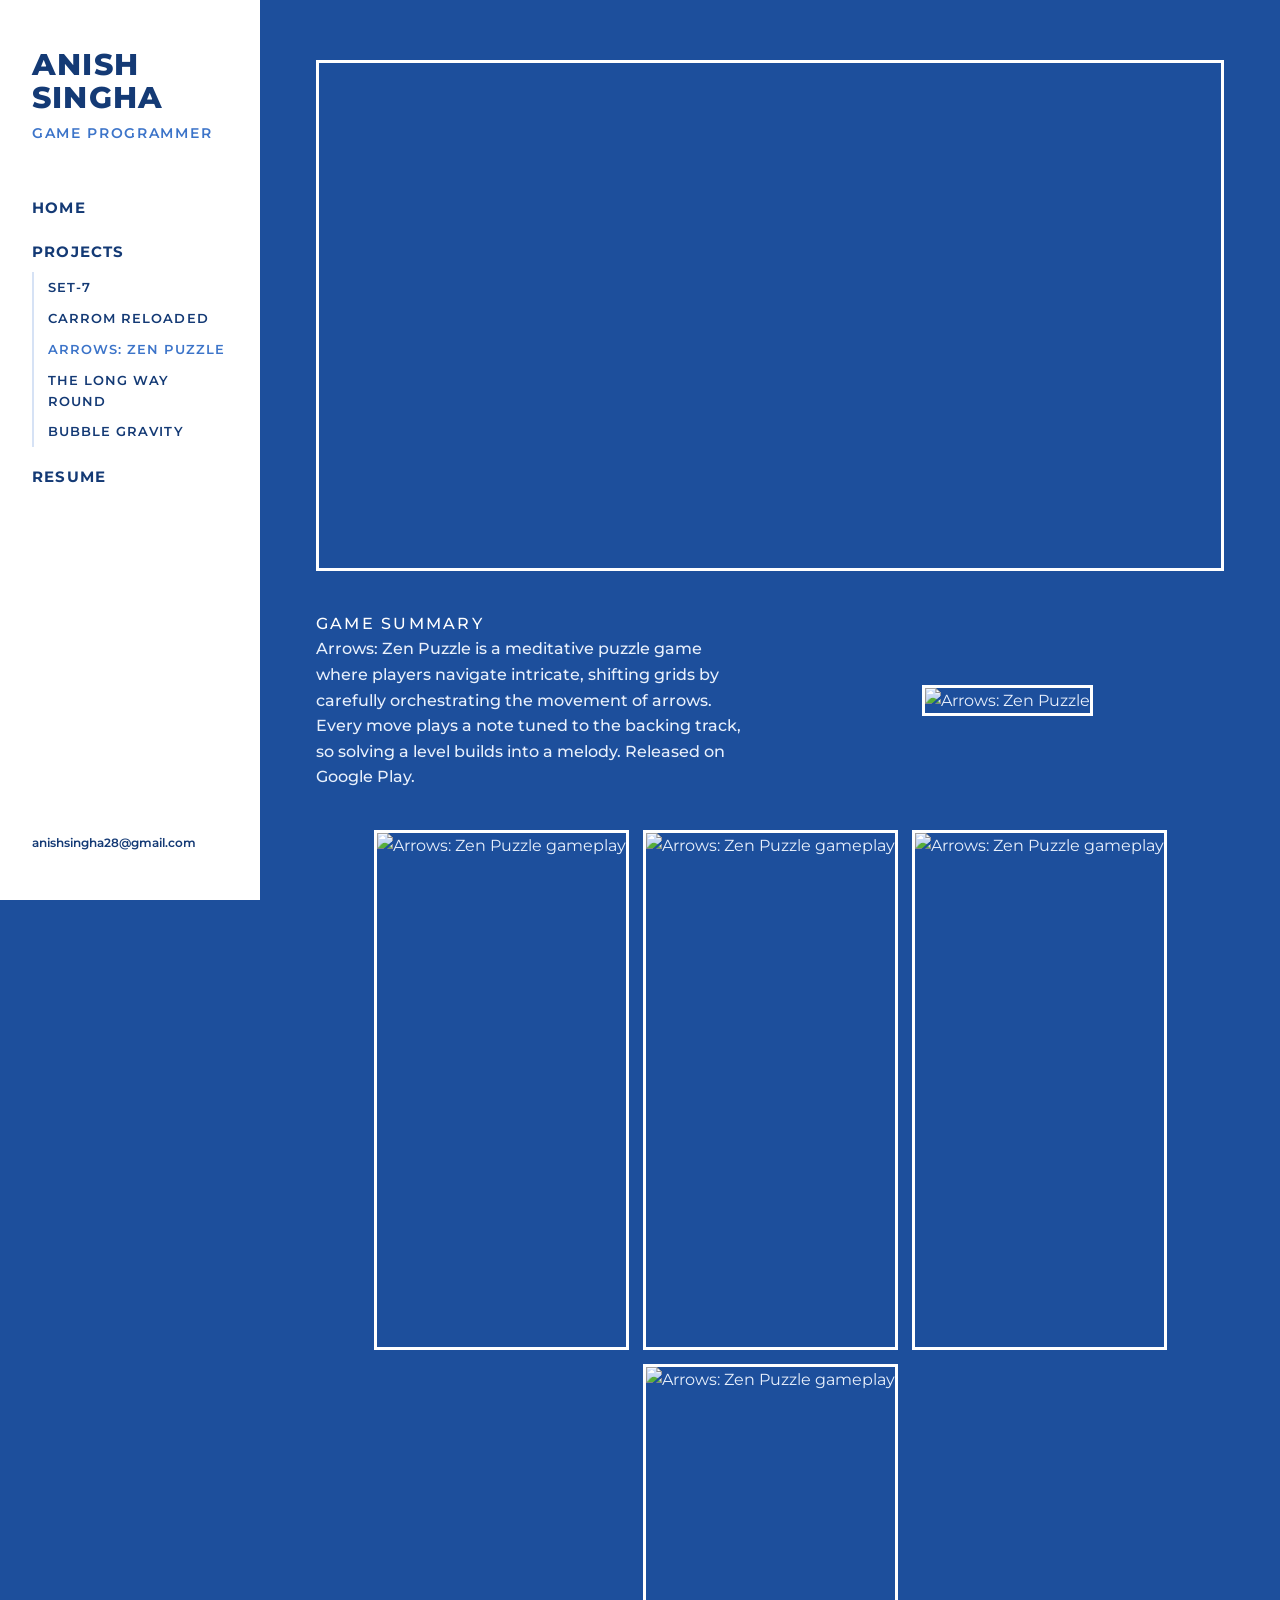
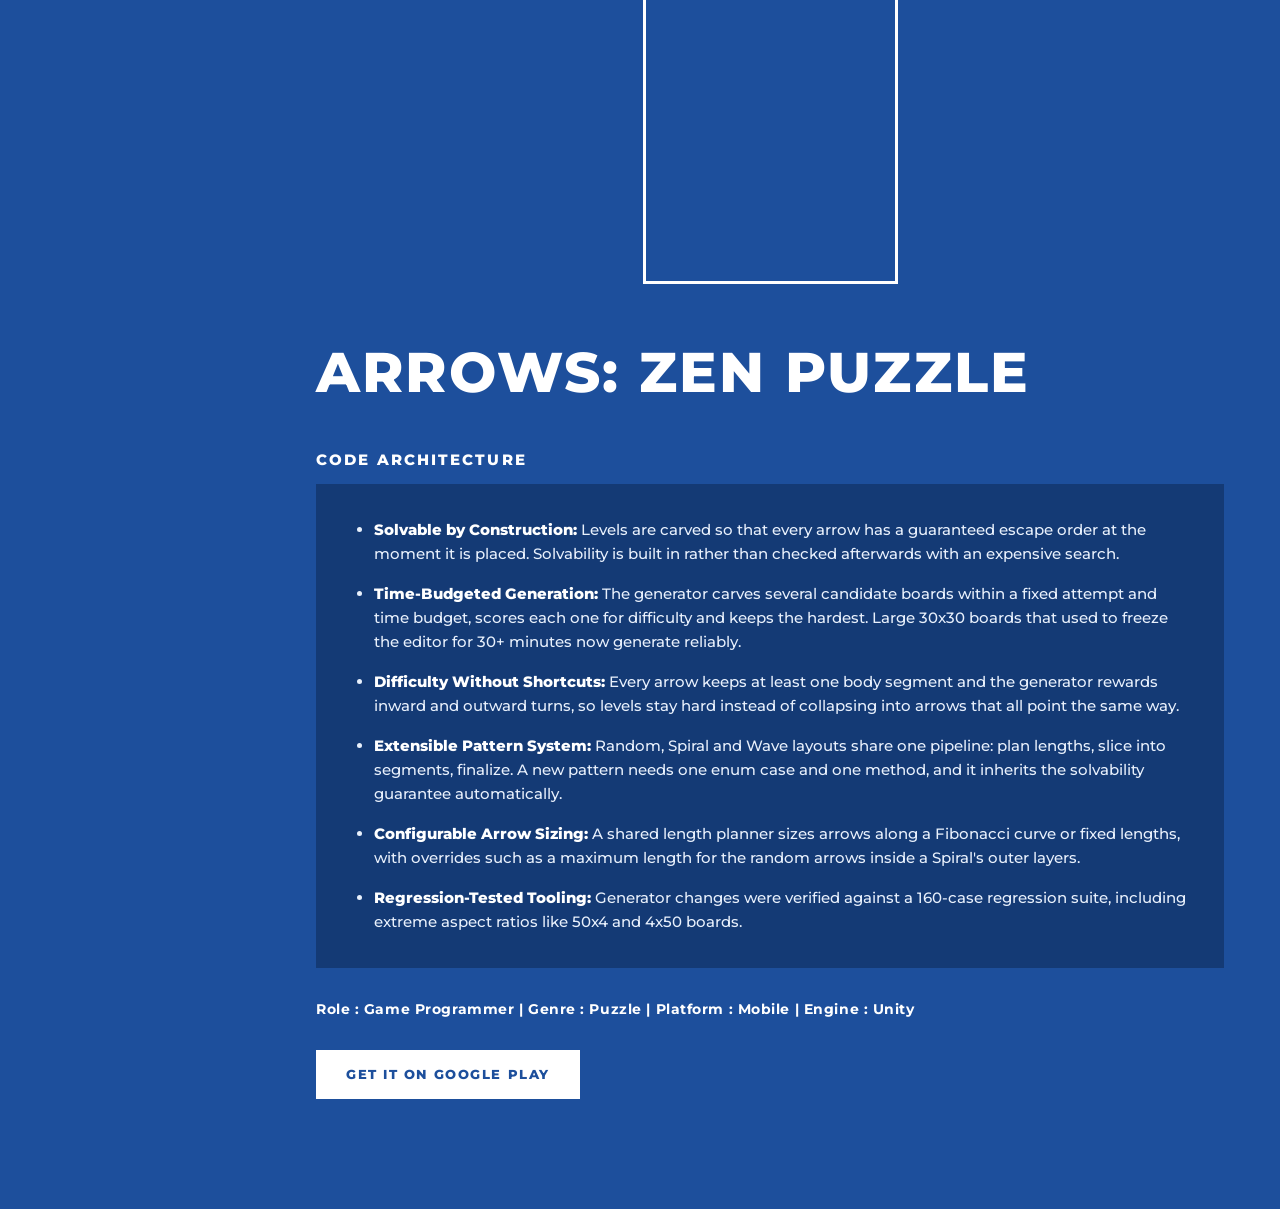
==== arrows-zen-puzzle.html @ cb07f8b0 "Add files via upload" ====
<!DOCTYPE html>
<html lang="en">
<head>
<meta charset="UTF-8">
<meta name="viewport" content="width=device-width, initial-scale=1">
<title>Arrows: Zen Puzzle | Anish Singha</title>
<meta name="description" content="Anish Singha, Game Programmer. Unity gameplay systems, tools and shipped games on Steam and Google Play.">
<link rel="preconnect" href="https://fonts.googleapis.com">
<link rel="preconnect" href="https://fonts.gstatic.com" crossorigin>
<link href="https://fonts.googleapis.com/css2?family=Montserrat:wght@500;600;700;800&display=swap" rel="stylesheet">
<link rel="stylesheet" href="style.css">
</head>
<body>
<aside class="sidebar">
  <p class="name">Anish<br>Singha</p>
  <p class="role">Game Programmer</p>
  <nav>
    <a href="index.html">Home</a>
    <span class="nav-group-label">Projects</span>
    <div class="sub">
        <a href="set-7.html">Set-7</a>
        <a href="carrom-reloaded.html">Carrom Reloaded</a>
        <a href="arrows-zen-puzzle.html" class="active">Arrows: Zen Puzzle</a>
        <a href="the-long-way-round.html">The Long Way Round</a>
        <a href="bubble-gravity.html">Bubble Gravity</a>
    </div>
    <a href="resume.html">Resume</a>
  </nav>
  <div class="contact"><a href="mailto:anishsingha28@gmail.com">anishsingha28@gmail.com</a></div>
</aside>
<main>
  <div class="video"><iframe src="https://www.youtube.com/embed/oV_zKasiUOQ" title="Arrows: Zen Puzzle trailer" allowfullscreen></iframe></div>
  <div class="summary">
    <div>
      <p class="label">Game Summary</p>
      <p>Arrows: Zen Puzzle is a meditative puzzle game where players navigate intricate, shifting grids by carefully orchestrating the movement of arrows. Every move plays a note tuned to the backing track, so solving a level builds into a melody. Released on Google Play.</p>
    </div>
    <img class="feature phone" src="https://play-lh.googleusercontent.com/zQtDZ_4qAdUF8sZp37XnxVtpjZ6GTa9t8e3VWW82_GIs4Q7XB0joc90m7Af9m92NFjr0TAKne4ePJfR5J8AN=h900" alt="Arrows: Zen Puzzle">
  </div>
  <div class="media-strip phones"><img src="https://play-lh.googleusercontent.com/EifE-4Ii6IIx_hZWo9ClqXYDCPmf-i0jC_F2myuN45hHF_jqSNSZBkQb1jAvLMgPLnB4QtDHl3JbuC0pPROjnA=h900" alt="Arrows: Zen Puzzle gameplay" loading="lazy"><img src="https://play-lh.googleusercontent.com/gis7GzwsTDqb98ucn_xNQVz9wQ7b-6WgFQNh_qaHbBF-9VtMhdkcG7CpmAoBdtWPOimL3JK0X3dC2Ea3DS2K=h900" alt="Arrows: Zen Puzzle gameplay" loading="lazy"><img src="https://play-lh.googleusercontent.com/W9frozYc8gpY9qBms7q62f1uHVeNNuR4eNjaleVRiBDiJtNi9KOxbmvLCCIv7-o_S9-mB0kYKGuV6IYUS7if09I=h900" alt="Arrows: Zen Puzzle gameplay" loading="lazy"><img src="https://play-lh.googleusercontent.com/gNDSvOIWXUbOoKCLJRaUxl9qjIf3X6zfNSIezUW1JAA8awouJP8dOPKYp5rq_HgtvKdPd0DkEmPXEUCavw4T9Q=h900" alt="Arrows: Zen Puzzle gameplay" loading="lazy"></div>
  <h1 class="game-title">Arrows: Zen Puzzle</h1>
  <p class="label">Code Architecture</p>
  <div class="architecture">
    <ul>
      <li><b>Solvable by Construction:</b> Levels are carved so that every arrow has a guaranteed escape order at the moment it is placed. Solvability is built in rather than checked afterwards with an expensive search.</li>
      <li><b>Time-Budgeted Generation:</b> The generator carves several candidate boards within a fixed attempt and time budget, scores each one for difficulty and keeps the hardest. Large 30x30 boards that used to freeze the editor for 30+ minutes now generate reliably.</li>
      <li><b>Difficulty Without Shortcuts:</b> Every arrow keeps at least one body segment and the generator rewards inward and outward turns, so levels stay hard instead of collapsing into arrows that all point the same way.</li>
      <li><b>Extensible Pattern System:</b> Random, Spiral and Wave layouts share one pipeline: plan lengths, slice into segments, finalize. A new pattern needs one enum case and one method, and it inherits the solvability guarantee automatically.</li>
      <li><b>Configurable Arrow Sizing:</b> A shared length planner sizes arrows along a Fibonacci curve or fixed lengths, with overrides such as a maximum length for the random arrows inside a Spiral's outer layers.</li>
      <li><b>Regression-Tested Tooling:</b> Generator changes were verified against a 160-case regression suite, including extreme aspect ratios like 50x4 and 4x50 boards.</li>
    </ul>
  </div>
  <p class="meta">Role : Game Programmer | Genre : Puzzle | Platform : Mobile | Engine : Unity</p>
  <div class="store-link"><a class="btn" href="https://play.google.com/store/apps/details?id=arrowzen.ggg" target="_blank" rel="noopener">Get it on Google Play</a></div>

</main>
</body>
</html>
---- style.css ----
/* ==========================================================
   THEME — change these values to fine-tune the colours.
   ========================================================== */
:root {
  --blue: #1d4f9c;          /* main page background */
  --blue-dark: #143a75;     /* cards, footer */
  --blue-light: #3c74c9;    /* buttons, accents */
  --white: #ffffff;
  --text-on-blue: #e8f0fc;
  --muted-on-blue: #b9cbe8;
  --sidebar-text: #143a75;
  --sidebar-width: 260px;
}

* { box-sizing: border-box; }
html, body { height: 100%; }
body {
  margin: 0;
  background: var(--blue);
  color: var(--text-on-blue);
  font-family: 'Montserrat', Arial, sans-serif;
  line-height: 1.6;
}
a { color: inherit; }
img { max-width: 100%; height: auto; display: block; }

/* ---------- Sidebar (white column) ---------- */
.sidebar {
  position: fixed; top: 0; left: 0; bottom: 0;
  width: var(--sidebar-width);
  background: var(--white);
  color: var(--sidebar-text);
  padding: 48px 32px;
  display: flex; flex-direction: column;
  z-index: 10;
}
.sidebar .name {
  font-size: 30px; font-weight: 800; line-height: 1.1;
  letter-spacing: 0.04em; margin: 0 0 8px; text-transform: uppercase;
}
.sidebar .role {
  font-size: 14px; font-weight: 600; margin: 0 0 44px;
  text-transform: uppercase; letter-spacing: 0.12em; color: var(--blue-light);
}
.sidebar nav { display: flex; flex-direction: column; gap: 4px; }
.sidebar nav a {
  text-decoration: none; font-weight: 700; font-size: 15px;
  text-transform: uppercase; letter-spacing: 0.08em; padding: 8px 0;
}
.sidebar nav a:hover, .sidebar nav a.active { color: var(--blue-light); }
.sidebar .nav-group-label {
  font-weight: 700; font-size: 15px; text-transform: uppercase;
  letter-spacing: 0.08em; padding: 8px 0 2px;
}
.sidebar .sub { padding-left: 14px; border-left: 2px solid #d6e2f5; margin: 2px 0 6px; }
.sidebar .sub a { font-size: 13px; font-weight: 600; padding: 5px 0; display: block; }
.sidebar .contact { margin-top: auto; font-size: 12px; word-break: break-all; }
.sidebar .contact a { text-decoration: none; font-weight: 600; }

/* ---------- Main ---------- */
main {
  margin-left: var(--sidebar-width);
  padding: 60px 56px 80px;
  max-width: calc(1240px + var(--sidebar-width));
}
.section-title {
  font-size: 38px; font-weight: 800; text-transform: uppercase;
  letter-spacing: 0.04em; margin: 20px 0 36px; color: var(--white);
  border-bottom: 3px solid var(--white); padding-bottom: 10px; display: inline-block;
}

/* Home project rows: text left, collage right */
.project-row {
  display: grid; grid-template-columns: minmax(260px, 1fr) minmax(320px, 1.4fr);
  gap: 44px; align-items: center; margin-bottom: 80px;
}
.project-row h2 {
  font-size: 34px; font-weight: 800; text-transform: uppercase; margin: 0 0 14px;
  color: var(--white); letter-spacing: 0.03em;
}
.project-row p { font-size: 15px; font-weight: 500; color: var(--text-on-blue); margin: 0 0 24px; }
.btn {
  display: inline-block; padding: 12px 28px; background: var(--white); color: var(--blue);
  text-decoration: none; font-weight: 800; font-size: 13px; letter-spacing: 0.12em;
  text-transform: uppercase; border: 2px solid var(--white);
}
.btn:hover { background: transparent; color: var(--white); }

/* Collage: big image + small thumbnails underneath */
.collage { display: flex; flex-direction: column; gap: 10px; }
.collage .big { width: 100%; border: 3px solid var(--white); }
.collage .thumbs { display: grid; grid-template-columns: repeat(4, 1fr); gap: 10px; }
.collage .thumbs img { width: 100%; aspect-ratio: 16 / 9; object-fit: cover; border: 2px solid var(--white); }
/* Portrait games (phone screenshots): show whole screenshots, no cropping */
.collage .thumbs.portrait { grid-template-columns: repeat(4, 1fr); align-items: start; }
.collage .thumbs.portrait img { aspect-ratio: auto; object-fit: contain; }

/* ---------- Project detail pages ---------- */
.banner { width: 100%; border: 3px solid var(--white); margin-bottom: 36px; }
.label {
  font-size: 15px; font-weight: 800; text-transform: uppercase; letter-spacing: 0.14em;
  color: var(--white); margin: 0 0 12px;
}
.summary { display: grid; grid-template-columns: 1fr 1fr; gap: 40px; align-items: center; margin-bottom: 40px; }
.summary p { font-size: 16px; font-weight: 500; margin: 0; }
.summary .feature { border: 3px solid var(--white); }
.summary .feature.phone { max-height: 560px; width: auto; margin: 0 auto; }

/* Media strip: keeps every image's real aspect ratio */
.media-strip { display: flex; flex-wrap: wrap; gap: 14px; justify-content: center; margin-bottom: 44px; }
.media-strip img { border: 3px solid var(--white); height: 300px; width: auto; max-width: 100%; object-fit: contain; }
.media-strip.phones img { height: 520px; }
.media-strip.wide img { height: auto; width: calc(50% - 7px); }

.video { position: relative; width: 100%; aspect-ratio: 16 / 9; border: 3px solid var(--white); margin-bottom: 40px; }
.video iframe { position: absolute; inset: 0; width: 100%; height: 100%; border: 0; }

.game-title {
  font-size: 56px; font-weight: 800; text-transform: uppercase; letter-spacing: 0.04em;
  margin: 10px 0 30px; color: var(--white);
}
.architecture { background: var(--blue-dark); padding: 34px 38px; margin-bottom: 30px; }
.architecture ul { margin: 0; padding-left: 20px; }
.architecture li { margin-bottom: 16px; font-size: 15px; font-weight: 500; }
.architecture li:last-child { margin-bottom: 0; }
.architecture li b { color: var(--white); font-weight: 800; }
.meta { font-size: 14px; font-weight: 700; color: var(--white); letter-spacing: 0.04em; margin: 0 0 30px; }
.store-link { margin-bottom: 30px; }

/* Resume page */
.resume-card { background: var(--blue-dark); padding: 40px; max-width: 720px; }
.resume-card p { margin: 0 0 18px; }
.resume-card a { font-weight: 700; }

/* ---------- Mobile ---------- */
.menu-toggle { display: none; }
@media (max-width: 900px) {
  .sidebar { position: static; width: 100%; padding: 26px 22px; }
  .sidebar .role { margin-bottom: 16px; }
  .sidebar nav { flex-direction: row; flex-wrap: wrap; gap: 4px 18px; }
  .sidebar .sub { display: none; }
  .sidebar .nav-group-label { display: none; }
  .sidebar .contact { margin-top: 14px; }
  main { margin-left: 0; padding: 34px 20px 60px; }
  .project-row, .summary { grid-template-columns: 1fr; gap: 24px; }
  .collage .thumbs { grid-template-columns: repeat(2, 1fr); }
  .collage .thumbs.portrait { grid-template-columns: repeat(4, 1fr); }
  .media-strip.phones img { height: 380px; }
  .media-strip.wide img { width: 100%; }
  .game-title { font-size: 38px; }
  .section-title { font-size: 28px; }
}

/* Video thumbnails used as the big collage image: trim letterbox bars */
.collage .big.crop { aspect-ratio: 16 / 9; object-fit: cover; }
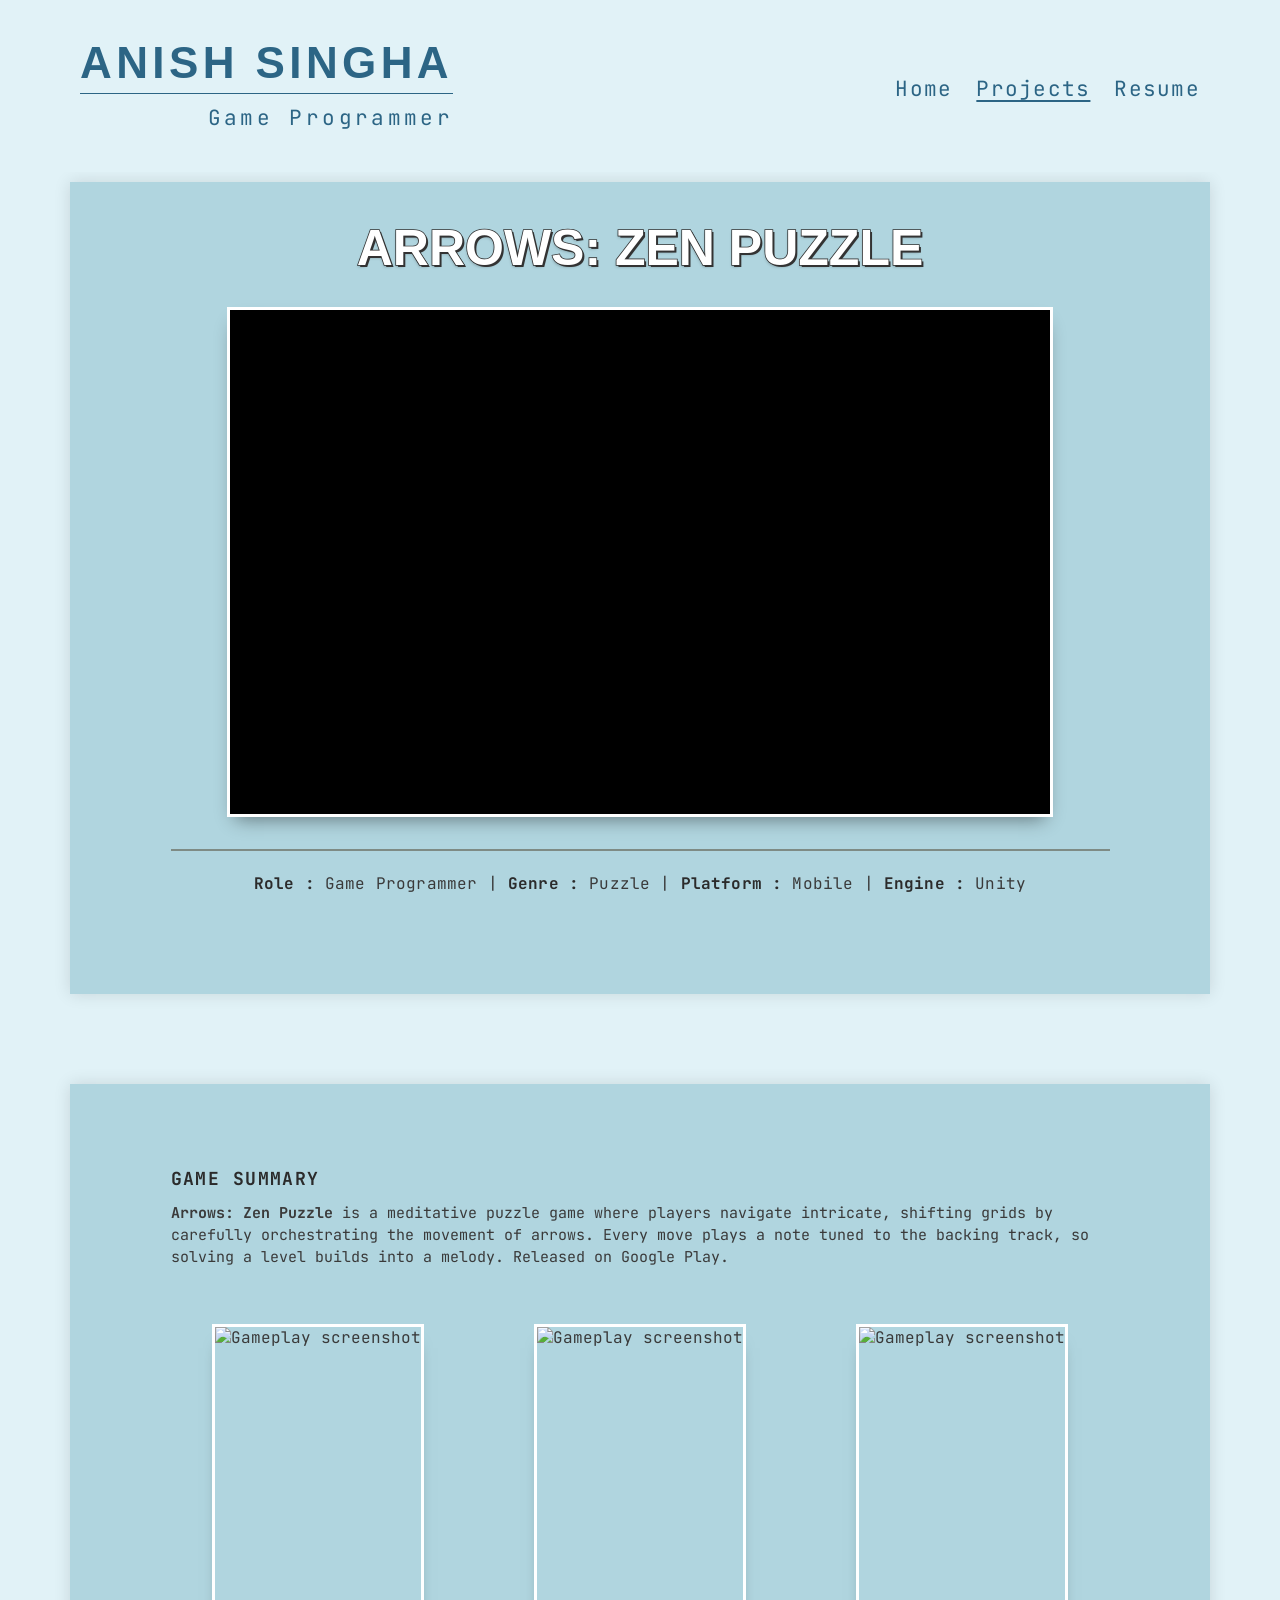
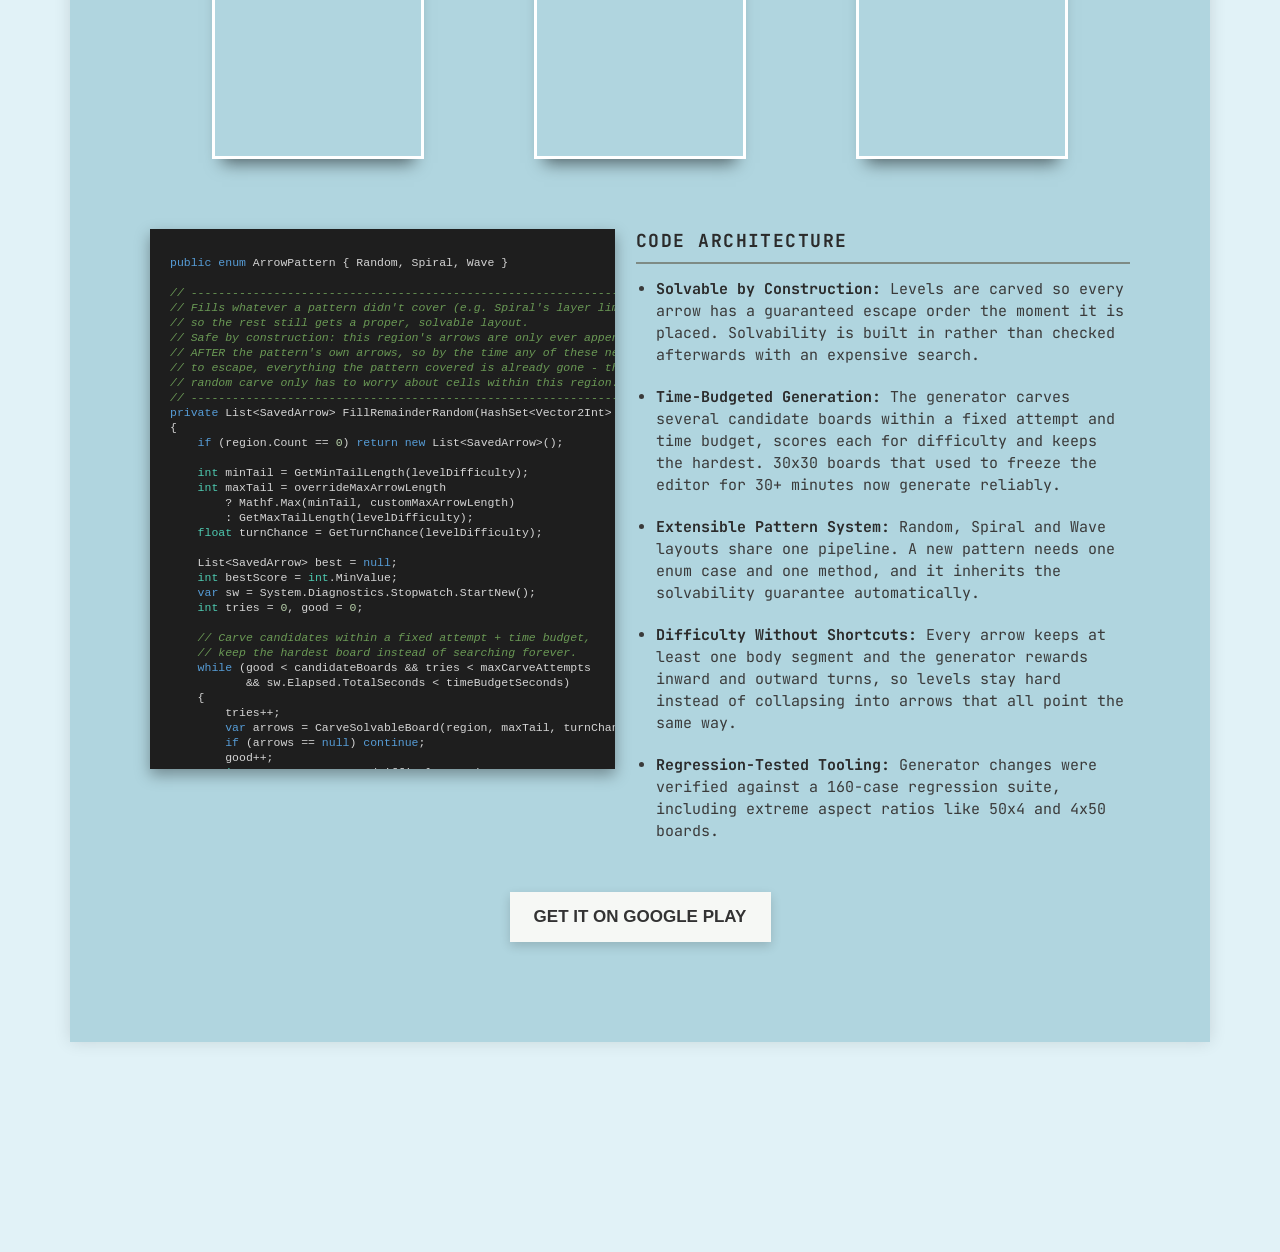
==== commit 39dfc718: "Add files via upload" ====
--- a/arrows-zen-puzzle.html
+++ b/arrows-zen-puzzle.html
@@ -4,55 +4,120 @@
 <meta charset="UTF-8">
 <meta name="viewport" content="width=device-width, initial-scale=1">
 <title>Arrows: Zen Puzzle | Anish Singha</title>
-<meta name="description" content="Anish Singha, Game Programmer. Unity gameplay systems, tools and shipped games on Steam and Google Play.">
+<meta name="description" content="Anish Singha, Game Programmer. Unity gameplay systems and shipped games on Steam and Google Play.">
 <link rel="preconnect" href="https://fonts.googleapis.com">
 <link rel="preconnect" href="https://fonts.gstatic.com" crossorigin>
-<link href="https://fonts.googleapis.com/css2?family=Montserrat:wght@500;600;700;800&display=swap" rel="stylesheet">
+<link href="https://fonts.googleapis.com/css2?family=JetBrains+Mono:wght@400;700&display=swap" rel="stylesheet">
 <link rel="stylesheet" href="style.css">
 </head>
 <body>
-<aside class="sidebar">
-  <p class="name">Anish<br>Singha</p>
-  <p class="role">Game Programmer</p>
-  <nav>
-    <a href="index.html">Home</a>
-    <span class="nav-group-label">Projects</span>
-    <div class="sub">
-        <a href="set-7.html">Set-7</a>
-        <a href="carrom-reloaded.html">Carrom Reloaded</a>
-        <a href="arrows-zen-puzzle.html" class="active">Arrows: Zen Puzzle</a>
-        <a href="the-long-way-round.html">The Long Way Round</a>
-        <a href="bubble-gravity.html">Bubble Gravity</a>
+<header class="site-header">
+  <div class="header-inner">
+    <a class="brand" href="index.html"><span class="name">ANISH SINGHA</span><span class="role">Game Programmer</span></a>
+    <nav class="nav">
+      <a href="index.html">Home</a>
+      <div class="dd active" tabindex="0"><span>Projects</span>
+        <div class="menu">
+          <a href="set-7.html">Set-7</a>
+          <a href="carrom-reloaded.html">CarromReloaded</a>
+          <a href="arrows-zen-puzzle.html">Arrows: Zen Puzzle</a>
+          <a href="the-long-way-round.html">The Long Way Round</a>
+          <a href="bubble-gravity.html">Bubble Gravity</a>
+        </div>
+      </div>
+      <a href="resume.html">Resume</a>
+    </nav>
+  </div>
+</header>
+<main>
+  <section class="panel">
+    <h1 class="outline-title page-title">ARROWS: ZEN PUZZLE</h1>
+    <div class="media bordered"><iframe src="https://www.youtube.com/embed/oV_zKasiUOQ" title="Arrows: Zen Puzzle trailer" allowfullscreen></iframe></div>
+    <hr class="rule">
+    <p class="meta"><b>Role :</b> Game Programmer | <b>Genre :</b> Puzzle | <b>Platform :</b> Mobile | <b>Engine :</b> Unity</p>
+  </section>
+  <section class="panel">
+    <div class="summary">
+      <h4>GAME SUMMARY</h4>
+      <p><b>Arrows: Zen Puzzle</b> is a meditative puzzle game where players navigate intricate, shifting grids by carefully orchestrating the movement of arrows. Every move plays a note tuned to the backing track, so solving a level builds into a melody. Released on Google Play.</p>
     </div>
-    <a href="resume.html">Resume</a>
-  </nav>
-  <div class="contact"><a href="mailto:anishsingha28@gmail.com">anishsingha28@gmail.com</a></div>
-</aside>
-<main>
-  <div class="video"><iframe src="https://www.youtube.com/embed/oV_zKasiUOQ" title="Arrows: Zen Puzzle trailer" allowfullscreen></iframe></div>
-  <div class="summary">
-    <div>
-      <p class="label">Game Summary</p>
-      <p>Arrows: Zen Puzzle is a meditative puzzle game where players navigate intricate, shifting grids by carefully orchestrating the movement of arrows. Every move plays a note tuned to the backing track, so solving a level builds into a melody. Released on Google Play.</p>
+    <div class="phones"><img src="https://play-lh.googleusercontent.com/zQtDZ_4qAdUF8sZp37XnxVtpjZ6GTa9t8e3VWW82_GIs4Q7XB0joc90m7Af9m92NFjr0TAKne4ePJfR5J8AN=h1000" alt="Gameplay screenshot" loading="lazy" data-gallery="arrowsp" data-index="0" style="cursor:zoom-in"><img src="https://play-lh.googleusercontent.com/EifE-4Ii6IIx_hZWo9ClqXYDCPmf-i0jC_F2myuN45hHF_jqSNSZBkQb1jAvLMgPLnB4QtDHl3JbuC0pPROjnA=h1000" alt="Gameplay screenshot" loading="lazy" data-gallery="arrowsp" data-index="1" style="cursor:zoom-in"><img src="https://play-lh.googleusercontent.com/gis7GzwsTDqb98ucn_xNQVz9wQ7b-6WgFQNh_qaHbBF-9VtMhdkcG7CpmAoBdtWPOimL3JK0X3dC2Ea3DS2K=h1000" alt="Gameplay screenshot" loading="lazy" data-gallery="arrowsp" data-index="2" style="cursor:zoom-in"></div>
+    <div class="code-row">
+      <pre class="code"><span class="k">public</span> <span class="k">enum</span> ArrowPattern { Random, Spiral, Wave }
+
+<span class="c">// -----------------------------------------------------------------</span>
+<span class="c">// Fills whatever a pattern didn&#x27;t cover (e.g. Spiral&#x27;s layer limit)</span>
+<span class="c">// so the rest still gets a proper, solvable layout.</span>
+<span class="c">// Safe by construction: this region&#x27;s arrows are only ever appended</span>
+<span class="c">// AFTER the pattern&#x27;s own arrows, so by the time any of these need</span>
+<span class="c">// to escape, everything the pattern covered is already gone - the</span>
+<span class="c">// random carve only has to worry about cells within this region.</span>
+<span class="c">// -----------------------------------------------------------------</span>
+<span class="k">private</span> List&lt;SavedArrow&gt; FillRemainderRandom(HashSet&lt;Vector2Int&gt; region)
+{
+    <span class="k">if</span> (region.Count == <span class="n">0</span>) <span class="k">return</span> <span class="k">new</span> List&lt;SavedArrow&gt;();
+
+    <span class="t">int</span> minTail = GetMinTailLength(levelDifficulty);
+    <span class="t">int</span> maxTail = overrideMaxArrowLength
+        ? Mathf.Max(minTail, customMaxArrowLength)
+        : GetMaxTailLength(levelDifficulty);
+    <span class="t">float</span> turnChance = GetTurnChance(levelDifficulty);
+
+    List&lt;SavedArrow&gt; best = <span class="k">null</span>;
+    <span class="t">int</span> bestScore = <span class="t">int</span>.MinValue;
+    <span class="k">var</span> sw = System.Diagnostics.Stopwatch.StartNew();
+    <span class="t">int</span> tries = <span class="n">0</span>, good = <span class="n">0</span>;
+
+    <span class="c">// Carve candidates within a fixed attempt + time budget,</span>
+    <span class="c">// keep the hardest board instead of searching forever.</span>
+    <span class="k">while</span> (good &lt; candidateBoards &amp;&amp; tries &lt; maxCarveAttempts
+           &amp;&amp; sw.Elapsed.TotalSeconds &lt; timeBudgetSeconds)
+    {
+        tries++;
+        <span class="k">var</span> arrows = CarveSolvableBoard(region, maxTail, turnChance);
+        <span class="k">if</span> (arrows == <span class="k">null</span>) <span class="k">continue</span>;
+        good++;
+        <span class="t">int</span> score = ScoreBoardDifficultyFast(arrows, <span class="k">out</span> _, <span class="k">out</span> _);
+        <span class="k">if</span> (score &gt; bestScore) { bestScore = score; best = arrows; }
+    }
+    <span class="k">return</span> best;
+}
+</pre>
+      <div class="arch">
+        <h4>CODE ARCHITECTURE</h4>
+        <ul>
+          <li><b>Solvable by Construction:</b> Levels are carved so every arrow has a guaranteed escape order the moment it is placed. Solvability is built in rather than checked afterwards with an expensive search.</li>
+          <li><b>Time-Budgeted Generation:</b> The generator carves several candidate boards within a fixed attempt and time budget, scores each for difficulty and keeps the hardest. 30x30 boards that used to freeze the editor for 30+ minutes now generate reliably.</li>
+          <li><b>Extensible Pattern System:</b> Random, Spiral and Wave layouts share one pipeline. A new pattern needs one enum case and one method, and it inherits the solvability guarantee automatically.</li>
+          <li><b>Difficulty Without Shortcuts:</b> Every arrow keeps at least one body segment and the generator rewards inward and outward turns, so levels stay hard instead of collapsing into arrows that all point the same way.</li>
+          <li><b>Regression-Tested Tooling:</b> Generator changes were verified against a 160-case regression suite, including extreme aspect ratios like 50x4 and 4x50 boards.</li>
+        </ul>
+      </div>
     </div>
-    <img class="feature phone" src="https://play-lh.googleusercontent.com/zQtDZ_4qAdUF8sZp37XnxVtpjZ6GTa9t8e3VWW82_GIs4Q7XB0joc90m7Af9m92NFjr0TAKne4ePJfR5J8AN=h900" alt="Arrows: Zen Puzzle">
-  </div>
-  <div class="media-strip phones"><img src="https://play-lh.googleusercontent.com/EifE-4Ii6IIx_hZWo9ClqXYDCPmf-i0jC_F2myuN45hHF_jqSNSZBkQb1jAvLMgPLnB4QtDHl3JbuC0pPROjnA=h900" alt="Arrows: Zen Puzzle gameplay" loading="lazy"><img src="https://play-lh.googleusercontent.com/gis7GzwsTDqb98ucn_xNQVz9wQ7b-6WgFQNh_qaHbBF-9VtMhdkcG7CpmAoBdtWPOimL3JK0X3dC2Ea3DS2K=h900" alt="Arrows: Zen Puzzle gameplay" loading="lazy"><img src="https://play-lh.googleusercontent.com/W9frozYc8gpY9qBms7q62f1uHVeNNuR4eNjaleVRiBDiJtNi9KOxbmvLCCIv7-o_S9-mB0kYKGuV6IYUS7if09I=h900" alt="Arrows: Zen Puzzle gameplay" loading="lazy"><img src="https://play-lh.googleusercontent.com/gNDSvOIWXUbOoKCLJRaUxl9qjIf3X6zfNSIezUW1JAA8awouJP8dOPKYp5rq_HgtvKdPd0DkEmPXEUCavw4T9Q=h900" alt="Arrows: Zen Puzzle gameplay" loading="lazy"></div>
-  <h1 class="game-title">Arrows: Zen Puzzle</h1>
-  <p class="label">Code Architecture</p>
-  <div class="architecture">
-    <ul>
-      <li><b>Solvable by Construction:</b> Levels are carved so that every arrow has a guaranteed escape order at the moment it is placed. Solvability is built in rather than checked afterwards with an expensive search.</li>
-      <li><b>Time-Budgeted Generation:</b> The generator carves several candidate boards within a fixed attempt and time budget, scores each one for difficulty and keeps the hardest. Large 30x30 boards that used to freeze the editor for 30+ minutes now generate reliably.</li>
-      <li><b>Difficulty Without Shortcuts:</b> Every arrow keeps at least one body segment and the generator rewards inward and outward turns, so levels stay hard instead of collapsing into arrows that all point the same way.</li>
-      <li><b>Extensible Pattern System:</b> Random, Spiral and Wave layouts share one pipeline: plan lengths, slice into segments, finalize. A new pattern needs one enum case and one method, and it inherits the solvability guarantee automatically.</li>
-      <li><b>Configurable Arrow Sizing:</b> A shared length planner sizes arrows along a Fibonacci curve or fixed lengths, with overrides such as a maximum length for the random arrows inside a Spiral's outer layers.</li>
-      <li><b>Regression-Tested Tooling:</b> Generator changes were verified against a 160-case regression suite, including extreme aspect ratios like 50x4 and 4x50 boards.</li>
-    </ul>
-  </div>
-  <p class="meta">Role : Game Programmer | Genre : Puzzle | Platform : Mobile | Engine : Unity</p>
-  <div class="store-link"><a class="btn" href="https://play.google.com/store/apps/details?id=arrowzen.ggg" target="_blank" rel="noopener">Get it on Google Play</a></div>
-
+    <div class="store"><a class="btn" href="https://play.google.com/store/apps/details?id=arrowzen.ggg" target="_blank" rel="noopener">GET IT ON GOOGLE PLAY</a></div>
+  </section>
 </main>
+<div class="lightbox" id="lightbox"><button class="close" aria-label="Close">&times;</button><button class="prev" aria-label="Previous">&#8249;</button><img alt=""><button class="next" aria-label="Next">&#8250;</button></div>
+<script>window.GALLERIES = {"arrowsp": ["https://play-lh.googleusercontent.com/zQtDZ_4qAdUF8sZp37XnxVtpjZ6GTa9t8e3VWW82_GIs4Q7XB0joc90m7Af9m92NFjr0TAKne4ePJfR5J8AN=h1000", "https://play-lh.googleusercontent.com/EifE-4Ii6IIx_hZWo9ClqXYDCPmf-i0jC_F2myuN45hHF_jqSNSZBkQb1jAvLMgPLnB4QtDHl3JbuC0pPROjnA=h1000", "https://play-lh.googleusercontent.com/gis7GzwsTDqb98ucn_xNQVz9wQ7b-6WgFQNh_qaHbBF-9VtMhdkcG7CpmAoBdtWPOimL3JK0X3dC2Ea3DS2K=h1000"]};</script>
+<script>
+(function () {
+  var lb = document.getElementById('lightbox'), img = lb.querySelector('img'), list = [], i = 0;
+  function show() { img.src = list[i]; lb.classList.add('open'); }
+  function open(name, idx) { list = window.GALLERIES[name] || []; if (!list.length) return; i = idx || 0; show(); }
+  document.querySelectorAll('[data-gallery]').forEach(function (el) {
+    el.addEventListener('click', function (e) { e.preventDefault(); open(el.dataset.gallery, +el.dataset.index); });
+  });
+  lb.querySelector('.close').onclick = function () { lb.classList.remove('open'); };
+  lb.querySelector('.prev').onclick = function (e) { e.stopPropagation(); i = (i + list.length - 1) % list.length; show(); };
+  lb.querySelector('.next').onclick = function (e) { e.stopPropagation(); i = (i + 1) % list.length; show(); };
+  lb.onclick = function (e) { if (e.target === lb) lb.classList.remove('open'); };
+  document.addEventListener('keydown', function (e) {
+    if (!lb.classList.contains('open')) return;
+    if (e.key === 'Escape') lb.classList.remove('open');
+    if (e.key === 'ArrowRight') lb.querySelector('.next').click();
+    if (e.key === 'ArrowLeft') lb.querySelector('.prev').click();
+  });
+})();
+</script>
 </body>
 </html>
--- a/style.css
+++ b/style.css
@@ -1,155 +1,171 @@
-/* ==========================================================
-   THEME — change these values to fine-tune the colours.
-   ========================================================== */
+/* =====================================================================
+   Measured from anishsingha28.wixsite.com (1920px-wide desktop view)
+   ===================================================================== */
 :root {
-  --blue: #1d4f9c;          /* main page background */
-  --blue-dark: #143a75;     /* cards, footer */
-  --blue-light: #3c74c9;    /* buttons, accents */
-  --white: #ffffff;
-  --text-on-blue: #e8f0fc;
-  --muted-on-blue: #b9cbe8;
-  --sidebar-text: #143a75;
-  --sidebar-width: 260px;
+  --page: #e1f2f7;        /* light sky-blue page background */
+  --panel: #b0d5df;       /* project panel */
+  --brand: #2c6585;       /* name, headings, nav, title underline */
+  --text: #3a3a3a;        /* monospace body text */
+  --rule: #7e8b85;        /* grey dividers on project pages */
+  --btn: #f6f8f5;         /* EXPLORE MORE button */
+  --mono: 'JetBrains Mono', 'Consolas', monospace;
+  --sans: Arial, 'Helvetica Neue', Helvetica, sans-serif;
+  --panel-w: 1140px;
+}
+* { box-sizing: border-box; }
+html { scroll-padding-top: 190px; }
+body { margin: 0; background: var(--page); color: var(--text); font-family: var(--mono); }
+img { display: block; }
+a { color: inherit; }
+
+/* ---------- Header (fixed, like Wix) ---------- */
+.site-header {
+  position: fixed; top: 0; left: 0; right: 0; z-index: 50;
+  background: var(--page); height: 172px;
+}
+.header-inner {
+  width: var(--panel-w); margin: 0 auto; height: 100%;
+  display: flex; justify-content: space-between; align-items: center; padding: 0 10px;
+}
+.brand { text-decoration: none; color: var(--brand); display: inline-block; }
+.brand .name {
+  font-family: var(--sans); font-weight: 700; font-size: 44px; letter-spacing: 0.1em;
+  line-height: 1; padding-bottom: 8px; border-bottom: 1px solid var(--brand); display: block;
+}
+.brand .role {
+  font-family: var(--mono); font-size: 21px; letter-spacing: 0.16em; display: block;
+  text-align: right; margin-top: 10px;
+}
+.nav { display: flex; gap: 24px; align-items: center; margin-top: 4px; }
+.nav > a, .nav .dd > span {
+  font-family: var(--mono); font-size: 21px; color: var(--brand); text-decoration: none;
+  letter-spacing: 0.06em; cursor: pointer;
+}
+.nav > a.active, .nav .dd.active > span { text-decoration: underline; text-underline-offset: 4px; }
+.nav > a:hover, .nav .dd > span:hover { text-decoration: underline; text-underline-offset: 4px; }
+.dd { position: relative; }
+.dd .menu {
+  display: none; position: absolute; top: 100%; left: -14px; padding: 10px 0; min-width: 260px;
+  background: var(--page); box-shadow: 0 6px 18px rgba(0,0,0,0.12);
+}
+.dd:hover .menu, .dd:focus-within .menu { display: block; }
+.dd .menu a {
+  display: block; padding: 8px 18px; font-size: 17px; color: var(--brand);
+  text-decoration: none; letter-spacing: 0.04em;
+}
+.dd .menu a:hover { background: var(--panel); }
+
+main { padding-top: 182px; padding-bottom: 120px; }
+
+/* ---------- Panels ---------- */
+.panel {
+  width: var(--panel-w); margin: 0 auto 90px; background: var(--panel);
+  box-shadow: 0 0 16px rgba(0,0,0,0.12); padding: 37px 0 100px;
+}
+.section-heading {
+  font-family: var(--sans); font-weight: 700; font-size: 34px; color: var(--brand);
+  text-align: center; margin: 0 0 44px;
+}
+.section-rule { width: 741px; height: 0; border: 0; border-top: 1px solid var(--brand); margin: 62px auto 60px; }
+
+/* Outlined white titles (ASLO, SET-7 ...) */
+.outline-title {
+  font-family: var(--sans); font-weight: 900; color: #fff; margin: 0;
+  -webkit-text-stroke: 1.5px #333;
+  text-shadow: 2px 2px 0 #333, 0 2px 3px rgba(0,0,0,0.25);
+  paint-order: stroke fill;
 }
 
-* { box-sizing: border-box; }
-html, body { height: 100%; }
-body {
-  margin: 0;
-  background: var(--blue);
-  color: var(--text-on-blue);
-  font-family: 'Montserrat', Arial, sans-serif;
-  line-height: 1.6;
+/* ---------- Home project rows ---------- */
+.project { padding: 0 62px; }
+.project + .project { margin-top: 103px; }
+.row { display: flex; gap: 52px; align-items: flex-start; }
+.row .hero { width: 539px; height: 300px; flex: none; cursor: zoom-in; }
+.row .info { position: relative; width: 422px; height: 300px; }
+.row .info h3 { font-size: 30px; padding-bottom: 8px; border-bottom: 1px solid var(--brand); width: 367px; }
+.row .info p { font-size: 16px; line-height: 22px; letter-spacing: 0.02em; margin: 16px 0 0; }
+.btn {
+  position: absolute; top: 224px; left: 50%; transform: translateX(-50%);
+  width: 261px; height: 50px; display: flex; align-items: center; justify-content: center;
+  background: var(--btn); color: #333; font-family: var(--sans); font-weight: 700; font-size: 17px;
+  text-decoration: none; border: 0; cursor: pointer; box-shadow: 0 4px 10px rgba(0,0,0,0.16);
 }
-a { color: inherit; }
-img { max-width: 100%; height: auto; display: block; }
+.btn:hover { background: #fff; }
+.thumbs { display: flex; gap: 10px; margin-top: 42px; }
+.thumbs .t { width: 240px; height: 135px; flex: none; cursor: zoom-in; }
 
-/* ---------- Sidebar (white column) ---------- */
-.sidebar {
-  position: fixed; top: 0; left: 0; bottom: 0;
-  width: var(--sidebar-width);
-  background: var(--white);
-  color: var(--sidebar-text);
-  padding: 48px 32px;
-  display: flex; flex-direction: column;
-  z-index: 10;
+/* Image frames. .fit = landscape image filling the box. .phone = portrait
+   screenshot centred on a blurred copy of itself (like the Set-7 images). */
+.frame { position: relative; overflow: hidden; background: #123; }
+.frame.fit img { width: 100%; height: 100%; object-fit: cover; }
+.frame.phone .bg { position: absolute; inset: -20px; width: calc(100% + 40px); height: calc(100% + 40px);
+  object-fit: cover; filter: blur(14px) brightness(0.7); }
+.frame.phone .fg { position: relative; height: 100%; width: auto; margin: 0 auto; }
+
+/* ---------- Project pages ---------- */
+.page-title { text-align: center; font-size: 50px; margin-bottom: 30px; }
+.media { width: 826px; height: 510px; margin: 0 auto; }
+.media.bordered { border: 3px solid #fff; box-shadow: 0 10px 18px -8px rgba(0,0,0,0.45); }
+.media iframe, .media video { width: 100%; height: 100%; border: 0; display: block; background: #000; object-fit: cover; }
+.rule { width: 939px; border: 0; border-top: 2px solid var(--rule); margin: 32px auto 0; }
+.meta { text-align: center; font-size: 16px; margin: 22px 0 0; letter-spacing: 0.01em; }
+.meta b { color: #2b2b2b; }
+.summary { width: 939px; margin: 46px auto 0; }
+.summary h4, .arch h4 { font-size: 18px; font-weight: 700; letter-spacing: 0.08em; margin: 0 0 12px; color: #2b2b2b; }
+.summary p { font-size: 15px; line-height: 22px; margin: 0; }
+.phones { display: flex; justify-content: center; gap: 110px; margin: 56px auto 0; }
+.phones img { height: 435px; width: auto; border: 3px solid #fff; box-shadow: 0 14px 16px -10px rgba(0,0,0,0.55); }
+.gameplay { margin-top: 45px; }
+
+.code-row { display: flex; gap: 21px; width: 980px; margin: 70px auto 0; align-items: flex-start; }
+.code {
+  flex: none; width: 465px; height: 540px; overflow: auto; margin: 0;
+  background: #1e1e1e; color: #d4d4d4; padding: 26px 20px;
+  font-family: Consolas, 'Cascadia Mono', 'Courier New', monospace; font-size: 11.5px; line-height: 15px;
+  box-shadow: 0 6px 14px rgba(0,0,0,0.35); white-space: pre;
 }
-.sidebar .name {
-  font-size: 30px; font-weight: 800; line-height: 1.1;
-  letter-spacing: 0.04em; margin: 0 0 8px; text-transform: uppercase;
+.code .k { color: #569cd6; } .code .t { color: #4ec9b0; } .code .c { color: #6a9955; font-style: italic; }
+.code .s { color: #ce9178; } .code .n { color: #b5cea8; }
+.code::-webkit-scrollbar { width: 10px; height: 10px; }
+.code::-webkit-scrollbar-thumb { background: #555; }
+.code::-webkit-scrollbar-track { background: #2a2a2a; }
+.arch { width: 494px; }
+.arch h4 { padding-bottom: 10px; border-bottom: 2px solid var(--rule); margin-bottom: 14px; }
+.arch ul { margin: 0; padding-left: 20px; }
+.arch li { font-size: 15px; line-height: 22px; margin-bottom: 20px; }
+.arch li:last-child { margin-bottom: 0; }
+.arch li b { color: #2b2b2b; }
+.store { text-align: center; margin-top: 50px; }
+.store .btn { position: static; transform: none; display: inline-flex; }
+
+/* ---------- Lightbox ---------- */
+.lightbox { position: fixed; inset: 0; z-index: 100; background: rgba(20,30,40,0.88);
+  display: none; align-items: center; justify-content: center; }
+.lightbox.open { display: flex; }
+.lightbox img { max-width: 88vw; max-height: 86vh; border: 3px solid #fff; }
+.lightbox button { position: absolute; background: none; border: 0; color: #fff; font-size: 44px; cursor: pointer; padding: 10px 20px; }
+.lightbox .close { top: 10px; right: 16px; }
+.lightbox .prev { left: 10px; } .lightbox .next { right: 10px; }
+
+/* ---------- Smaller screens ---------- */
+@media (max-width: 1180px) {
+  :root { --panel-w: 94vw; }
+  .site-header { height: auto; position: static; }
+  .header-inner { flex-direction: column; gap: 16px; padding: 22px 0; }
+  .brand .name { font-size: 32px; } .brand .role { font-size: 16px; }
+  .nav > a, .nav .dd > span { font-size: 17px; }
+  main { padding-top: 10px; }
+  .project { padding: 0 4vw; }
+  .row { flex-direction: column; gap: 22px; }
+  .row .hero, .media { width: 100%; height: auto; aspect-ratio: 539 / 300; }
+  .media { aspect-ratio: 826 / 510; }
+  .row .info { width: 100%; height: auto; }
+  .row .info h3 { width: 100%; }
+  .btn { position: static; transform: none; margin: 22px auto 0; }
+  .thumbs { flex-wrap: wrap; } .thumbs .t { width: calc(50% - 5px); height: auto; aspect-ratio: 16 / 9; }
+  .rule, .summary, .section-rule { width: 90%; }
+  .phones { flex-wrap: wrap; gap: 20px; } .phones img { height: 360px; }
+  .code-row { flex-direction: column; width: 90%; }
+  .code { width: 100%; height: 420px; } .arch { width: 100%; }
+  .page-title { font-size: 36px; }
 }
-.sidebar .role {
-  font-size: 14px; font-weight: 600; margin: 0 0 44px;
-  text-transform: uppercase; letter-spacing: 0.12em; color: var(--blue-light);
-}
-.sidebar nav { display: flex; flex-direction: column; gap: 4px; }
-.sidebar nav a {
-  text-decoration: none; font-weight: 700; font-size: 15px;
-  text-transform: uppercase; letter-spacing: 0.08em; padding: 8px 0;
-}
-.sidebar nav a:hover, .sidebar nav a.active { color: var(--blue-light); }
-.sidebar .nav-group-label {
-  font-weight: 700; font-size: 15px; text-transform: uppercase;
-  letter-spacing: 0.08em; padding: 8px 0 2px;
-}
-.sidebar .sub { padding-left: 14px; border-left: 2px solid #d6e2f5; margin: 2px 0 6px; }
-.sidebar .sub a { font-size: 13px; font-weight: 600; padding: 5px 0; display: block; }
-.sidebar .contact { margin-top: auto; font-size: 12px; word-break: break-all; }
-.sidebar .contact a { text-decoration: none; font-weight: 600; }
-
-/* ---------- Main ---------- */
-main {
-  margin-left: var(--sidebar-width);
-  padding: 60px 56px 80px;
-  max-width: calc(1240px + var(--sidebar-width));
-}
-.section-title {
-  font-size: 38px; font-weight: 800; text-transform: uppercase;
-  letter-spacing: 0.04em; margin: 20px 0 36px; color: var(--white);
-  border-bottom: 3px solid var(--white); padding-bottom: 10px; display: inline-block;
-}
-
-/* Home project rows: text left, collage right */
-.project-row {
-  display: grid; grid-template-columns: minmax(260px, 1fr) minmax(320px, 1.4fr);
-  gap: 44px; align-items: center; margin-bottom: 80px;
-}
-.project-row h2 {
-  font-size: 34px; font-weight: 800; text-transform: uppercase; margin: 0 0 14px;
-  color: var(--white); letter-spacing: 0.03em;
-}
-.project-row p { font-size: 15px; font-weight: 500; color: var(--text-on-blue); margin: 0 0 24px; }
-.btn {
-  display: inline-block; padding: 12px 28px; background: var(--white); color: var(--blue);
-  text-decoration: none; font-weight: 800; font-size: 13px; letter-spacing: 0.12em;
-  text-transform: uppercase; border: 2px solid var(--white);
-}
-.btn:hover { background: transparent; color: var(--white); }
-
-/* Collage: big image + small thumbnails underneath */
-.collage { display: flex; flex-direction: column; gap: 10px; }
-.collage .big { width: 100%; border: 3px solid var(--white); }
-.collage .thumbs { display: grid; grid-template-columns: repeat(4, 1fr); gap: 10px; }
-.collage .thumbs img { width: 100%; aspect-ratio: 16 / 9; object-fit: cover; border: 2px solid var(--white); }
-/* Portrait games (phone screenshots): show whole screenshots, no cropping */
-.collage .thumbs.portrait { grid-template-columns: repeat(4, 1fr); align-items: start; }
-.collage .thumbs.portrait img { aspect-ratio: auto; object-fit: contain; }
-
-/* ---------- Project detail pages ---------- */
-.banner { width: 100%; border: 3px solid var(--white); margin-bottom: 36px; }
-.label {
-  font-size: 15px; font-weight: 800; text-transform: uppercase; letter-spacing: 0.14em;
-  color: var(--white); margin: 0 0 12px;
-}
-.summary { display: grid; grid-template-columns: 1fr 1fr; gap: 40px; align-items: center; margin-bottom: 40px; }
-.summary p { font-size: 16px; font-weight: 500; margin: 0; }
-.summary .feature { border: 3px solid var(--white); }
-.summary .feature.phone { max-height: 560px; width: auto; margin: 0 auto; }
-
-/* Media strip: keeps every image's real aspect ratio */
-.media-strip { display: flex; flex-wrap: wrap; gap: 14px; justify-content: center; margin-bottom: 44px; }
-.media-strip img { border: 3px solid var(--white); height: 300px; width: auto; max-width: 100%; object-fit: contain; }
-.media-strip.phones img { height: 520px; }
-.media-strip.wide img { height: auto; width: calc(50% - 7px); }
-
-.video { position: relative; width: 100%; aspect-ratio: 16 / 9; border: 3px solid var(--white); margin-bottom: 40px; }
-.video iframe { position: absolute; inset: 0; width: 100%; height: 100%; border: 0; }
-
-.game-title {
-  font-size: 56px; font-weight: 800; text-transform: uppercase; letter-spacing: 0.04em;
-  margin: 10px 0 30px; color: var(--white);
-}
-.architecture { background: var(--blue-dark); padding: 34px 38px; margin-bottom: 30px; }
-.architecture ul { margin: 0; padding-left: 20px; }
-.architecture li { margin-bottom: 16px; font-size: 15px; font-weight: 500; }
-.architecture li:last-child { margin-bottom: 0; }
-.architecture li b { color: var(--white); font-weight: 800; }
-.meta { font-size: 14px; font-weight: 700; color: var(--white); letter-spacing: 0.04em; margin: 0 0 30px; }
-.store-link { margin-bottom: 30px; }
-
-/* Resume page */
-.resume-card { background: var(--blue-dark); padding: 40px; max-width: 720px; }
-.resume-card p { margin: 0 0 18px; }
-.resume-card a { font-weight: 700; }
-
-/* ---------- Mobile ---------- */
-.menu-toggle { display: none; }
-@media (max-width: 900px) {
-  .sidebar { position: static; width: 100%; padding: 26px 22px; }
-  .sidebar .role { margin-bottom: 16px; }
-  .sidebar nav { flex-direction: row; flex-wrap: wrap; gap: 4px 18px; }
-  .sidebar .sub { display: none; }
-  .sidebar .nav-group-label { display: none; }
-  .sidebar .contact { margin-top: 14px; }
-  main { margin-left: 0; padding: 34px 20px 60px; }
-  .project-row, .summary { grid-template-columns: 1fr; gap: 24px; }
-  .collage .thumbs { grid-template-columns: repeat(2, 1fr); }
-  .collage .thumbs.portrait { grid-template-columns: repeat(4, 1fr); }
-  .media-strip.phones img { height: 380px; }
-  .media-strip.wide img { width: 100%; }
-  .game-title { font-size: 38px; }
-  .section-title { font-size: 28px; }
-}
-
-/* Video thumbnails used as the big collage image: trim letterbox bars */
-.collage .big.crop { aspect-ratio: 16 / 9; object-fit: cover; }
